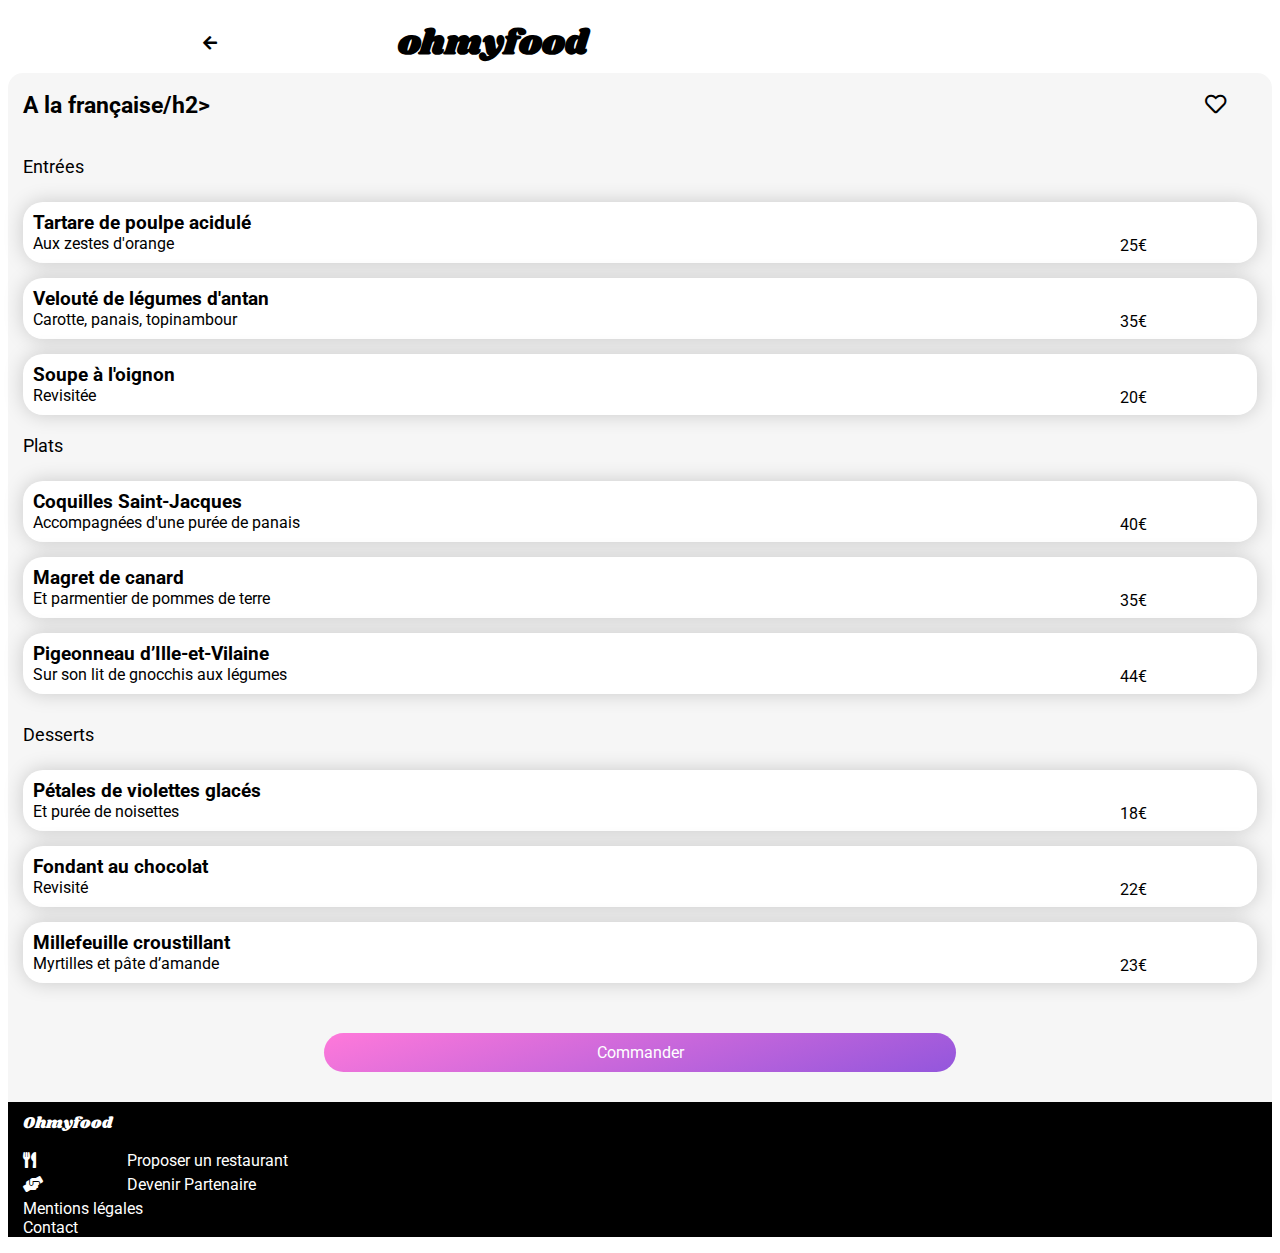
==== Alafrancaise.html @ 78d28125 "Add files via upload" ====
<!DOCTYPE html>
<html lang="fr">
<head>
    <meta charset="UTF-8">
    <meta http-equiv="X-UA-Compatible" content="IE=edge">
    <meta name="viewport" content="width=device-width, initial-scale=1.0">
    <title>A la française-AC-11-05-22</title>
     <!-- Stylesheets -->
     <link type="text/css" rel="stylesheet" href="Stylemyfood.css">
     <link rel="stylesheet" href="https://cdnjs.cloudflare.com/ajax/libs/font-awesome/5.13.1/css/all.min.css">
 
     <!-- Google Fonts-->
     <link rel="preconnect" href="https://fonts.gstatic.com">
     <link rel="stylesheet" href="https://fonts.googleapis.com/css2?family=Roboto:ital,wght@0,100;0,300;0,400;0,500;0,700;0,900;1,100;1,300;1,400;1,500;1,700;1,900&family=Shrikhand&display=swap">
</head>
<!--Page3: A la française--> 
<body>
    <header class="Header">
        <section class="Header-menu">
            <div class="Header-icon"> <a href="index.html"><i class="fa fa-arrow-left"></i></a></div> 
        <a href="homepage.html"><h1>ohmyfood</h1></a>
        </section>
       
        <img class="Restaurant-img" src="images/restaurants/A-la-francaise.jpg" alt="A la française">
    </header>
    <main class="Main-menu">
        <section class="Header-menu">
   <div class="Title"> <h2>A la française/h2> </div> 
   <div class="Like">
    <div class="Like-empty">
        <i class="far fa-heart fa-lg"></i>
    </div>
    <div class="Like-full">
        <i class="fas fa-heart fa-lg"></i>
    </div>
</div>
</section>

<section class="Menu">
<div class="Sub-Menu">
<div class="Sub-Menu-title">Entrées</div>
<div class="Sub-Menu-items">
    <div class="Sub-Menu-content">
        <h3>Tartare de poulpe acidulé</h3>
    <p> Aux zestes d'orange</p>
    </div>
    <div class="Sub-Menu-price">25€</div>
</div>
<div class="Sub-Menu-items">
    <div class="Sub-Menu-content">
        <h3> Velouté de légumes d'antan</h3>
        <p>Carotte, panais, topinambour </p> 
    </div>
    <div class="Sub-Menu-price">35€ </div>
</div>
<div class="Sub-Menu-items">
    <div class="Sub-Menu-content">
        <h3>Soupe à l'oignon</h3>
    <p>Revisitée</p>
    </div>
    <div class="Sub-Menu-price">20€ </div>
</div>
<div class="Sub-Menu">
    <div class="Sub-Menu-title">Plats</div>
    <div class="Sub-Menu-items">
        <div class="Sub-Menu-content">
            <h3>Coquilles Saint-Jacques </h3> 
            <p> Accompagnées d'une purée de panais</p> 
        </div>
        <div class="Sub-Menu-price">40€</div>
        
    </div>
    <div class="Sub-Menu-items">
        <div class="Sub-Menu-content">
            <h3>Magret de canard</h3>
            <p>Et parmentier de pommes de terre</p>
        </div> 
        <div class="Sub-Menu-price">35€</div> 
    </div>
    <div class="Sub-Menu-items">
        <div class="Sub-Menu-content">
            <h3>Pigeonneau d’Ille-et-Vilaine</h3>
            <p>Sur son lit de gnocchis aux légumes</p>
        </div> 
        <div class="Sub-Menu-price">44€</div> 
    </div>
</div>
<div class="Sub-Menu">  
    <div class="Sub-Menu-title">Desserts</div>
    <div class="Sub-Menu-items">
        <div class="Sub-Menu-content">
            <h3>Pétales de violettes glacés</h3> 
            <p> Et purée de noisettes</p> 
        </div>
        <div class="Sub-Menu-price"> 18€</div>
    </div>
    <div class="Sub-Menu-items">
        <div class="Sub-Menu-content">
            <h3>Fondant au chocolat</h3>
            <p> Revisité</p> 
        </div>
        <div class="Sub-Menu-price"> 22€</div> 
    </div>
    <div class="Sub-Menu-items">
        <div class="Sub-Menu-content"> 
            <h3>Millefeuille croustillant</h3>
            <p>Myrtilles et pâte d’amande</p>
        </div>
        <div class="Sub-Menu-price">23€</div> 
    </div>
</div>
</section>
<div class=button><a href="#" class="btn-text">Commander</a></div>
</main>

<footer class="Footer">
    <p>Ohmyfood</p> 
     <ul class="Footer-link">
         <li class="Footer-icon"> <i class='fas fa-utensils'></i> Proposer un restaurant</li>
         <li class="Footer-icon"><i class='fas fa-hands-helping'></i> Devenir Partenaire</li>
         <li>Mentions légales</li>
         <li>Contact</li>
     </ul>
 </footer>
</body>
---- Stylemyfood.css ----
*{box-sizing: border-box;}
body {
    font-family: Roboto, sans-serif;
}
/* Header*/
.Header {
    display: flex;
    justify-content: center;
    flex-direction: column;
    align-items: center;
}
.Header h1{
    display: flex;
    width: 100%;
    justify-content: center;
    align-items: center;
    font-family:Shrikhand;
    color: #000;
    font-size: 35px;
    margin: 10px 0 10px 0;
} 
.Location{
    background-color: #eaeaea;
    display: flex;
    align-items:center ;
    justify-content: center;
    padding: 5px 0;
    width: 100%;
    }
    .Location-bar::placeholder {
        color:black;
        font-size: 16px;
        display: flex;
        align-items: center;
        font-weight: 600;
       
    }
    .Location-bar{
      width: 70%;
      background-color:#eaeaea;
      border: 1px;

    }
    .icon-location {
        display: flex;
        justify-content:end;
        align-items: center;
        width: 30%;
        height: auto;
        background-color: #eaeaea;
        padding-right: 10px;
    }
.Title{
    font-family:'Roboto';
    font-size: 15px;
    display: flex;
    width: 100%;
}
a{
        text-decoration: none;
        color:currentColor
      }*
/*Main*/
.main {
    display:flex;
    flex-wrap: wrap;
    flex-direction: column;
  }
.Presentation{
    display: flex;
    align-items: center;
    width: 100%;
   flex-direction: column;
    background-color: #f6f6f6;
    height: 280px;
}
.Presentation-title{
    font-family:'Roboto';
    width: 70%;
    font-size: 18px;
    text-align: center;
}
.Presentation-subtitle{
   display: flex;
   width: 95%;
   justify-content: center;
   text-align: center;
   font-size: 20px;
   margin: 10px 0 25px 0;
}
.button{
    width: 50%;
    background:linear-gradient(162deg, #ff79da 0%, #9356dc 100%);
    border-radius: 25px;
    display:flex;
    justify-content: center;
    margin: auto;
    padding: 10px;
}
.btn-text{
    color: white;
}
.Choices{
    width: 100%;
    display: flex;
    flex-direction: column;
    align-items: center;
}
.Choice{
    width: 100%;
    display:flex;
    border-radius: 20px;
    border: 2px;
    background-color: #f6f6f6;
    margin: 20px 0 0 0;
    padding: 15px 10px 15px 0;
}
.Choice-ref{
    background-color: #FF79DA;
    border-radius: 50px;
    width: 23px;
    height: 23PX;
   margin-left: -6px;
    justify-content: center;
    align-items: center;
    display: flex;
}
.Choice-Content{
  width: 80%;
  display: flex;
  align-items:center;
}
.Choice-icon{
    width: 15%;
    display: flex;
    justify-content: center;
    align-items: center;
}
.Restaurants{
    display: flex;
    flex-direction: column;
    justify-content: center;
    align-items: center;
}
.Restaurant{
    display: flex;
    flex-direction: column;
    width: 100%;
    height: 180px;
    margin-bottom: 20px;
    border-radius: 20px;
    justify-content: center;
    align-items: center;
    object-fit: cover;
}
.Restaurant-img{
    display: flex;
    justify-items: center;
    align-items: center;
    width: 100%;
    height: 80%;
    object-fit: cover;
    border-top-left-radius:15px ;
    border-top-right-radius: 15px;
}
.Badge{
    background-color: #99e2d0;
    color: #1b6150;
    padding: 8px;
    position: absolute;
    border-radius: 2px;
    right: 12px;
    margin: 10px;
    }
.Restaurant-content{
   display: flex;
   width: 100%;
   padding: 10px;
}
.Restautant-text{
display: flex;
justify-content: center;
 width: 90%;
 flex-direction: column;
}
.Restautant-text h3 {
    margin: auto;
    width: 100%;
}
.Restautant-text p {
    margin: auto;
    width: 100%;
}
.Like{
    display: flex;
    justify-content: center;
    align-items: center;
    position: relative;
    width: 10%;
    transition: all;
}
.Like-empty{
    position: absolute;
}
.Like-full{
    position: absolute;
    color:#9356dc;
    opacity: 0;
    
}
.Like-full:hover{
    position: absolute;
    color:#9356dc;
    opacity: 1;
    
}
.Like:hover {
    color:#9356dc;
    transform: scale(1.1);opacity: 0 to 1;;
}

.Footer{
    background-color: #000;
    color: white;
    padding: 10px 0 0 15px;
}
.Footer p{
   font-family: Shrikhand; 
   margin:auto;
}
.Footer ul{
    padding:0;
    list-style:none ;
 }
 .Footer-icon{
     color: white;
     margin-bottom: 5px;
 }
 .Footer i{
   width: 8%;
}
/*pages*/

.Header-menu{
   width: 100%;
   display: flex;
   padding: 0 0 0 15px ;
}
.Header-menu a{
   color: #000;
 }
.Header-icon{
    display: flex;
    width: 30%;
    justify-content: center;
    align-items: center;
    margin: 10px 0 10px 0;
}

.Main-menu{
    display: flex;
    flex-direction: column;
    border-top-left-radius: 15px;
    border-top-right-radius: 15px;
    background-color: #f6f6f6;
    position: relative;
    padding-bottom: 30px;
    margin-top: -25px;
}
.Menu{
    display: flex;
    width: 100%;
    flex-direction: column;
    justify-content: center;
    align-items: center;
    margin: 0 0 30px 0;
}
.Sub-Menu{
    width: 100%;
    display: flex;
    flex-direction: column;
    margin: 10px 0 10px 0;
}
.Sub-Menu-title{
    display: flex;
    width: 100%;
    font-family: Roboto;
    font-size: 18px;
    margin:10px 0 10px 0;
    padding: 0 0 0 15px ;
}
.Sub-Menu-items{
    display: flex;
    justify-content: center;
    align-items: center;
   margin: 15px 15px 0 15px;
    background-color: white;
    box-shadow: 0 0 20px #0000002e;
    border-radius: 20px;
}
.Sub-Menu-content{
    display: flex;
    flex-direction: column;
    justify-content: center;
    width: 80%;
    padding-left: 10px;
}
.Sub-Menu-content h3{
    margin: 10px 10px 0 0;
}
.Sub-Menu-content p{
    margin: 0 10px 10px 0;
}
.Sub-Menu-price{
    width: 20%;
    display: flex;
    justify-content: center;
    align-items: center;
    margin: 25px 0 0 0;
}
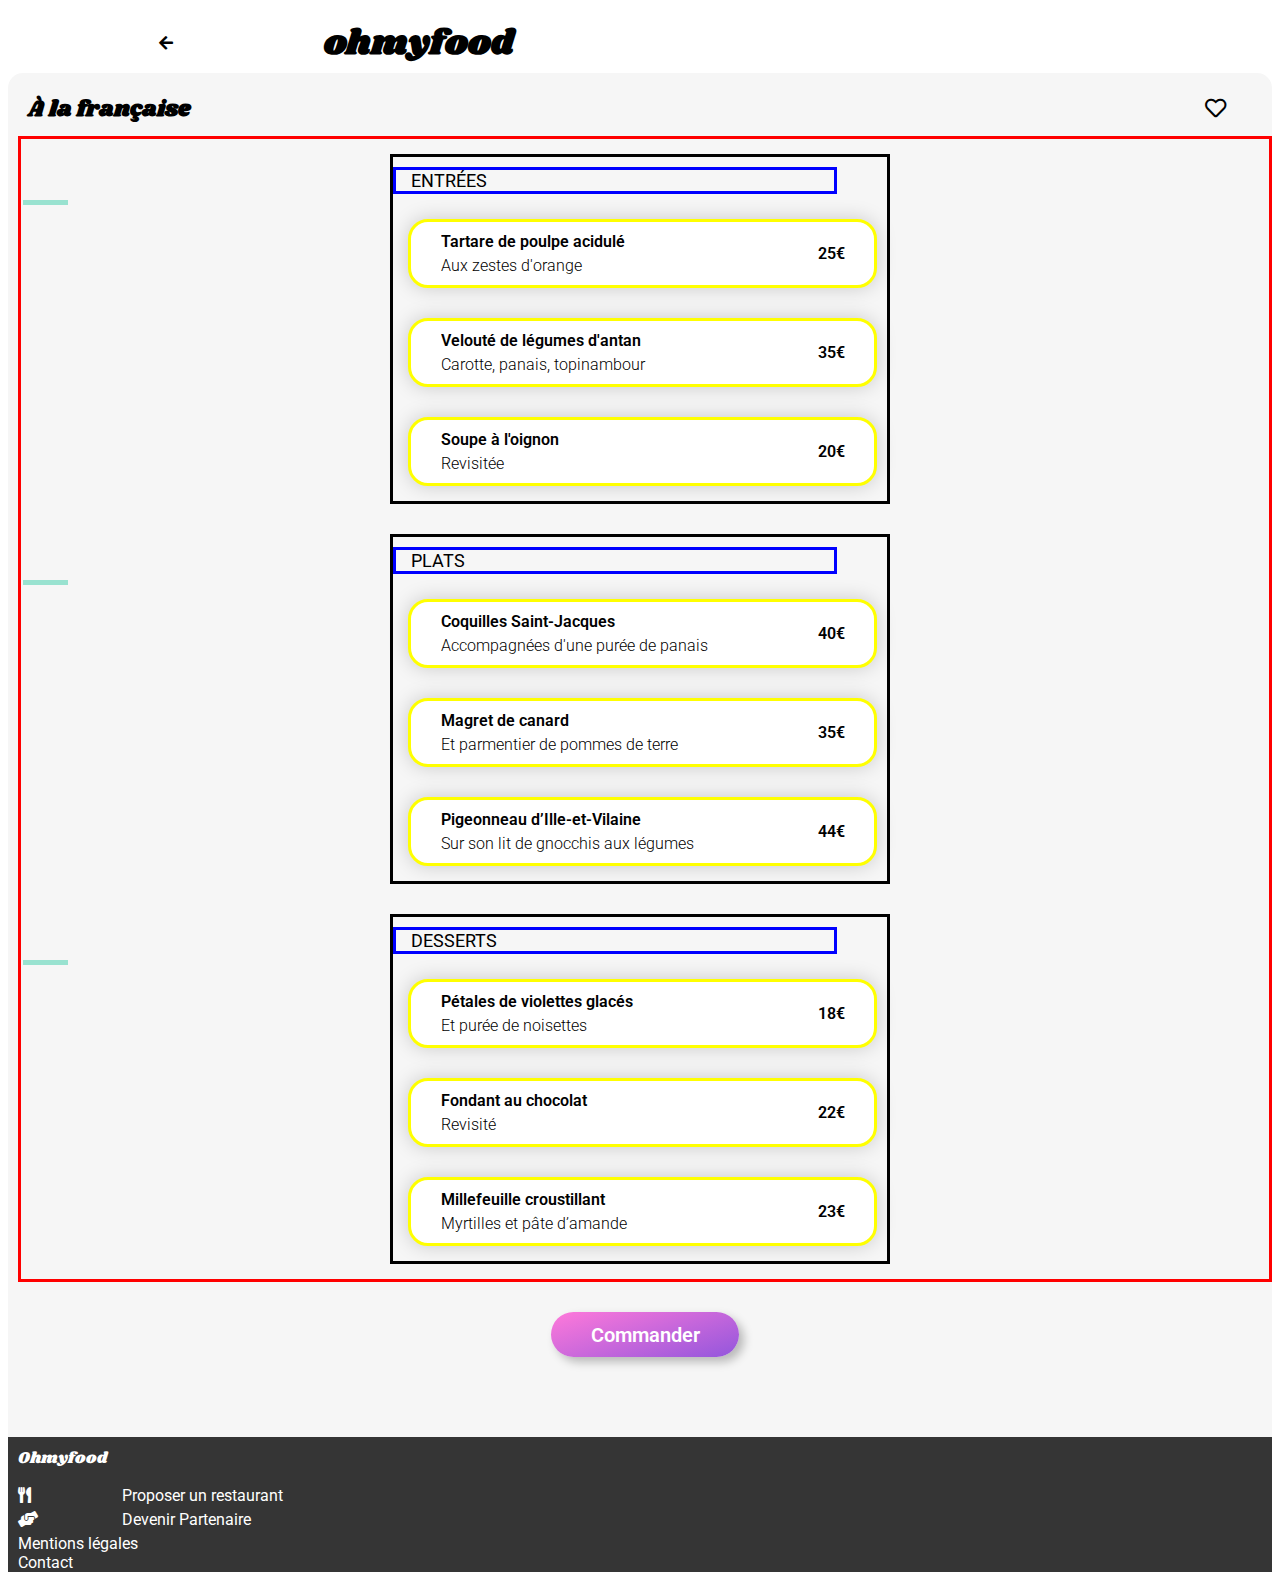
==== commit 8441c17c: "Add files via upload" ====
--- a/Alafrancaise.html
+++ b/Alafrancaise.html
@@ -4,7 +4,7 @@
     <meta charset="UTF-8">
     <meta http-equiv="X-UA-Compatible" content="IE=edge">
     <meta name="viewport" content="width=device-width, initial-scale=1.0">
-    <title>A la française-AC-11-05-22</title>
+    <title>A la française-AC-31-05-22</title>
      <!-- Stylesheets -->
      <link type="text/css" rel="stylesheet" href="Stylemyfood.css">
      <link rel="stylesheet" href="https://cdnjs.cloudflare.com/ajax/libs/font-awesome/5.13.1/css/all.min.css">
@@ -13,25 +13,24 @@
      <link rel="preconnect" href="https://fonts.gstatic.com">
      <link rel="stylesheet" href="https://fonts.googleapis.com/css2?family=Roboto:ital,wght@0,100;0,300;0,400;0,500;0,700;0,900;1,100;1,300;1,400;1,500;1,700;1,900&family=Shrikhand&display=swap">
 </head>
-<!--Page3: A la française--> 
+<!--Page 3: A la française--> 
 <body>
     <header class="Header">
         <section class="Header-menu">
             <div class="Header-icon"> <a href="index.html"><i class="fa fa-arrow-left"></i></a></div> 
-        <a href="homepage.html"><h1>ohmyfood</h1></a>
+        <a href="ohmyfood-home.html"><h1>ohmyfood</h1></a>
         </section>
-       
         <img class="Restaurant-img" src="images/restaurants/A-la-francaise.jpg" alt="A la française">
     </header>
     <main class="Main-menu">
-        <section class="Header-menu">
-   <div class="Title"> <h2>A la française/h2> </div> 
+<section class="Header-menu">
+   <div class="Menu-title"> <h2>À la française </h2> </div> 
    <div class="Like">
     <div class="Like-empty">
         <i class="far fa-heart fa-lg"></i>
     </div>
     <div class="Like-full">
-        <i class="fas fa-heart fa-lg"></i>
+        <i class="fas fa-heart fa-2x"></i>
     </div>
 </div>
 </section>
@@ -39,87 +38,170 @@
 <section class="Menu">
 <div class="Sub-Menu">
 <div class="Sub-Menu-title">Entrées</div>
-<div class="Sub-Menu-items">
+<div class="Sub-Menu1">
+<article class="Sub-Menu-items">
+    <div class="Sub-Menu-info">
     <div class="Sub-Menu-content">
-        <h3>Tartare de poulpe acidulé</h3>
-    <p> Aux zestes d'orange</p>
-    </div>
-    <div class="Sub-Menu-price">25€</div>
-</div>
-<div class="Sub-Menu-items">
+        <h3 class="Content-title">Tartare de poulpe acidulé</h3>
+        <p class="Content-details"> Aux zestes d'orange</p>
+        </div>
+    <p class="Sub-Menu-price">25€</p>
+    </div>
+    <div class="Sub-Menu-conf">
+        <div class="Sub-Menu-icon">
+            <i class='fas fa-check'></i>
+        </div>
+    </div>
+</article>
+</div>
+<div class="Sub-Menu2">
+<article class="Sub-Menu-items">
+    <div class="Sub-Menu-info">
     <div class="Sub-Menu-content">
-        <h3> Velouté de légumes d'antan</h3>
-        <p>Carotte, panais, topinambour </p> 
-    </div>
-    <div class="Sub-Menu-price">35€ </div>
-</div>
-<div class="Sub-Menu-items">
+        <h3 class="Content-title">Velouté de légumes d'antan</h3>
+        <p class="Content-details"> Carotte, panais, topinambour</p>
+        </div>
+    <p class="Sub-Menu-price">35€</p>
+    </div>
+    <div class="Sub-Menu-conf">
+        <div class="Sub-Menu-icon">
+            <i class='fas fa-check'></i>
+        </div>
+    </div>
+</article>
+</div>
+<div class="Sub-Menu3">
+<article class="Sub-Menu-items">
+    <div class="Sub-Menu-info">
     <div class="Sub-Menu-content">
-        <h3>Soupe à l'oignon</h3>
-    <p>Revisitée</p>
-    </div>
-    <div class="Sub-Menu-price">20€ </div>
+        <h3 class="Content-title">Soupe à l'oignon</h3>
+        <p class="Content-details">Revisitée</p>
+        </div>
+    <p class="Sub-Menu-price">20€</p>
+    </div>
+    <div class="Sub-Menu-conf">
+        <div class="Sub-Menu-icon">
+            <i class='fas fa-check'></i>
+        </div>
+    </div>
+</article>
+</div>
 </div>
 <div class="Sub-Menu">
     <div class="Sub-Menu-title">Plats</div>
-    <div class="Sub-Menu-items">
-        <div class="Sub-Menu-content">
-            <h3>Coquilles Saint-Jacques </h3> 
-            <p> Accompagnées d'une purée de panais</p> 
-        </div>
-        <div class="Sub-Menu-price">40€</div>
-        
-    </div>
-    <div class="Sub-Menu-items">
-        <div class="Sub-Menu-content">
-            <h3>Magret de canard</h3>
-            <p>Et parmentier de pommes de terre</p>
-        </div> 
-        <div class="Sub-Menu-price">35€</div> 
-    </div>
-    <div class="Sub-Menu-items">
-        <div class="Sub-Menu-content">
-            <h3>Pigeonneau d’Ille-et-Vilaine</h3>
-            <p>Sur son lit de gnocchis aux légumes</p>
-        </div> 
-        <div class="Sub-Menu-price">44€</div> 
-    </div>
+    <div class="Sub-Menu1">
+    <article class="Sub-Menu-items">
+        <div class="Sub-Menu-info">
+        <div class="Sub-Menu-content">
+            <h3 class="Content-title">Coquilles Saint-Jacques</h3>
+            <p class="Content-details">Accompagnées d'une purée de panais</p>
+            </div>
+        <p class="Sub-Menu-price">40€</p>
+        </div>
+        <div class="Sub-Menu-conf">
+            <div class="Sub-Menu-icon">
+                <i class='fas fa-check'></i>
+            </div>
+        </div>
+    </article>
+</div>
+    <div class="Sub-Menu2">
+    <article class="Sub-Menu-items">
+        <div class="Sub-Menu-info">
+        <div class="Sub-Menu-content">
+            <h3 class="Content-title">Magret de canard</h3>
+            <p class="Content-details">Et parmentier de pommes de terre</p>
+            </div>
+        <p class="Sub-Menu-price">35€</p>
+        </div>
+        <div class="Sub-Menu-conf">
+            <div class="Sub-Menu-icon">
+                <i class='fas fa-check'></i>
+            </div>
+        </div>
+    </article>
+</div>
+    <div class="Sub-Menu3">
+    <article class="Sub-Menu-items">
+        <div class="Sub-Menu-info">
+        <div class="Sub-Menu-content">
+            <h3 class="Content-title">Pigeonneau d’Ille-et-Vilaine</h3>
+            <p class="Content-details">Sur son lit de gnocchis aux légumes</p>
+            </div>
+        <p class="Sub-Menu-price">44€</p>
+        </div>
+        <div class="Sub-Menu-conf">
+            <div class="Sub-Menu-icon">
+                <i class='fas fa-check'></i>
+            </div>
+        </div>
+    </article>
+</div>
 </div>
 <div class="Sub-Menu">  
     <div class="Sub-Menu-title">Desserts</div>
-    <div class="Sub-Menu-items">
-        <div class="Sub-Menu-content">
-            <h3>Pétales de violettes glacés</h3> 
-            <p> Et purée de noisettes</p> 
-        </div>
-        <div class="Sub-Menu-price"> 18€</div>
-    </div>
-    <div class="Sub-Menu-items">
-        <div class="Sub-Menu-content">
-            <h3>Fondant au chocolat</h3>
-            <p> Revisité</p> 
-        </div>
-        <div class="Sub-Menu-price"> 22€</div> 
-    </div>
-    <div class="Sub-Menu-items">
-        <div class="Sub-Menu-content"> 
-            <h3>Millefeuille croustillant</h3>
-            <p>Myrtilles et pâte d’amande</p>
-        </div>
-        <div class="Sub-Menu-price">23€</div> 
-    </div>
+    <div class="Sub-Menu1">
+    <article class="Sub-Menu-items">
+        <div class="Sub-Menu-info">
+        <div class="Sub-Menu-content">
+            <h3 class="Content-title">Pétales de violettes glacés</h3>
+            <p class="Content-details">Et purée de noisettes</p>
+            </div>
+        <p class="Sub-Menu-price">18€</p>
+        </div>
+        <div class="Sub-Menu-conf">
+            <div class="Sub-Menu-icon">
+                <i class='fas fa-check'></i>
+            </div>
+        </div>
+    </article>
+</div>
+    <div class="Sub-Menu2">
+    <article class="Sub-Menu-items">
+        <div class="Sub-Menu-info">
+        <div class="Sub-Menu-content">
+            <h3 class="Content-title">Fondant au chocolat</h3>
+            <p class="Content-details">Revisité</p>
+            </div>
+        <p class="Sub-Menu-price">22€</p>
+        </div>
+        <div class="Sub-Menu-conf">
+            <div class="Sub-Menu-icon">
+                <i class='fas fa-check'></i>
+            </div>
+        </div>
+    </article>
+</div>
+    <div class="Sub-Menu3">
+    <article class="Sub-Menu-items">
+        <div class="Sub-Menu-info">
+        <div class="Sub-Menu-content">
+            <h3 class="Content-title">Millefeuille croustillant</h3>
+            <p class="Content-details">Myrtilles et pâte d’amande</p>
+            </div>
+        <p class="Sub-Menu-price">23€</p>
+        </div>
+        <div class="Sub-Menu-conf">
+            <div class="Sub-Menu-icon">
+                <i class='fas fa-check'></i>
+            </div>
+        </div>
+    </article>
+</div>
 </div>
 </section>
+<section class="Command">
 <div class=button><a href="#" class="btn-text">Commander</a></div>
+</section>
 </main>
 
 <footer class="Footer">
     <p>Ohmyfood</p> 
-     <ul class="Footer-link">
-         <li class="Footer-icon"> <i class='fas fa-utensils'></i> Proposer un restaurant</li>
-         <li class="Footer-icon"><i class='fas fa-hands-helping'></i> Devenir Partenaire</li>
-         <li>Mentions légales</li>
-         <li>Contact</li>
+     <ul class="Footer-links">
+         <li class="Footer-icon"> <a class="Footer-elmt" href="#"><i class='fas fa-utensils'></i> Proposer un restaurant</li></a> 
+         <li class="Footer-icon"> <a class="Footer-elmt" href="#"><i class='fas fa-hands-helping'></i> Devenir Partenaire</li></a>
+         <li> <a class="Footer-elmt" href="#"> Mentions légales</li></a>
+         <li> <a class="Footer-elmt" href="#"> Contact</li></a> 
      </ul>
  </footer>
 </body>
--- a/Stylemyfood.css
+++ b/Stylemyfood.css
@@ -1,7 +1,521 @@
 *{box-sizing: border-box;}
 body {
-    font-family: Roboto, sans-serif;
-}
+font-family: Roboto, sans-serif;
+}
+/*LoadingPage*/
+.spin-wrapper{
+position: absolute;
+width: 100%;
+height: 100%;
+padding: 0px;
+margin: 0px;
+background: #fff;
+display: flex;
+justify-content: center;
+animation: wrap 6s  forwards;
+}
+@keyframes wrap{
+25% {opacity:1;} 
+100% {opacity: 0;display: none;} 
+}
+.spinner{
+position: absolute;
+height: 60px;
+width:60px;
+border: 3px solid transparent;
+border-top-color: #99E2D0;
+top: 50%;
+left: 50%;
+margin: -30px;
+border-radius: 50%;
+animation: spin 2s forwards;
+}
+.spinner:before{
+content:'';
+position: absolute;
+border: 3px solid transparent;
+border-radius: 50%;
+border-top-color: #9356DC;
+top: -12px;
+left: -12px;
+right: -12px;
+bottom: -12px;
+animation: spin 3s forwards;
+}
+.spinner:after{
+content:'';
+position: absolute;
+border: 3px solid transparent;
+border-radius: 50%;
+border-top-color: #FF79DA;
+top: 6px;
+left: 6px;
+right: 6px;
+bottom: 6px;  
+animation: spin 4s forwards;
+}
+  
+@keyframes spin{
+0% {transform: rotate(0deg);opacity:1;} 
+50%{transform: rotate(180deg);opacity: 0.5;}
+100% {transform: rotate(360deg); opacity: 0;} 
+}
+html {
+width: 100%;
+height: 100%;
+}
+  
+/* Header*/
+.Header {
+display: flex;
+justify-content: center;
+flex-direction: column;
+align-items: center;
+}
+.Header h1{
+display: flex;
+width: 100%;
+justify-content: center;
+align-items: center;
+font-family:Shrikhand;
+color: #000;
+font-size: 35px;
+margin: 5px 0 10px 0;
+} 
+.Location{
+background-color: #eaeaea;
+display: flex;
+align-items:center ;
+justify-content: center;
+height: 50px;
+margin: auto;
+width: 100%;
+}
+.Location-bar::placeholder {
+color:black;
+font-size: 16px;
+display: flex;
+align-items: center;
+font-weight: 600;
+}
+.Location-bar{
+width: 70%;
+background-color:#eaeaea;
+border: 1px;
+}
+.icon-location {
+display: flex;
+justify-content:end;
+align-items: center;
+width: 30%;
+height: auto;
+background-color: #eaeaea;
+padding-right: 10px;
+}
+.Title{
+font-family:Roboto,"cursive";
+font-size: 15px;
+display: flex;
+width: 100%;
+}
+a{
+text-decoration: none;
+color:currentColor
+}
+/*Main*/
+.main {
+display:flex;
+flex-wrap: wrap;
+flex-direction: column;
+}
+.Presentation{
+display: flex;
+align-items: center;
+width: 100%;
+flex-direction: column;
+background-color: #f6f6f6;
+margin: auto;
+padding-bottom: 15px;
+}
+.Presentation-title{
+font-family:'Roboto';
+width: 70%;
+font-size: 18px;
+text-align: center;
+margin: auto;
+padding: 0;
+}
+.Presentation-subtitle{
+display: flex;
+width: 95%;
+justify-content: center;
+text-align: center;
+font-size: 20px;
+margin: 10px 0 15px 0;
+}
+.button{
+width: 55%;
+background:linear-gradient(162deg, #ff79da 0%, #9356dc 100%);
+border-radius: 30px;
+display:flex;
+justify-content: center;
+align-items: center;
+margin-bottom: 10px;
+cursor: pointer;
+height: 45px;
+transition-duration: 2s;
+box-shadow: 5px 5px 10px rgba(0,0,0,.25);
+}
+.btn-text{
+color: white;
+font-weight: 700;
+}
+.Choices{
+width: 100%;
+display: flex;
+flex-direction: column;
+align-items: center;
+}
+.Choices-content{
+display: flex;
+justify-content: center;
+flex-direction: column;
+align-items: center;
+width: 100%;
+margin:auto;
+}
+.Choice{
+width: 95%;
+display:flex;
+border-radius: 20px;
+border: 2px;
+height: 60px;
+background-color: #f6f6f6;
+margin: 20px 0 0 0;
+padding: 15px 10px 15px 0;
+}
+.Choice:last-child{
+  background-color: #f5edff;
+}
+.Choice-ref{
+background-color: #9356DC;
+border-radius: 50px;
+width: 25px;
+height: 25PX;
+margin-left: -6px;
+justify-content: center;
+align-items: center;
+display: flex;
+}
+.Choice-Content{
+width: 80%;
+display: flex;
+align-items:center;
+}
+.Choice-icon{
+width: 15%;
+display: flex;
+justify-content: center;
+align-items: center;
+}
+.Restaurants{
+display: flex;
+flex-direction: column;
+justify-content: center;
+align-items: center;
+width: 100%;
+margin-top: 20px;
+
+}
+.Restaurants-choices{
+display: flex;
+justify-content: space-evenly;
+flex-direction: column;
+align-items: center;
+width: 100%;
+border-radius: 20px;
+margin-bottom: 20px;
+}
+.Restaurant{
+display: flex;
+flex-direction: column;
+width: 100%;
+height: 300px;
+border-radius: 20px;
+justify-content: center;
+align-items: center;
+margin-top: 15px;
+border: solid 2px #f6f6f6;
+}
+.Restaurant-img{
+width: 100%;
+height: 80%;
+object-fit: cover;
+border-top-left-radius:15px ;
+border-top-right-radius: 15px;
+}
+.Badge{
+background-color: #99e2d0;
+color: #1b6150;
+padding: 8px;
+position: absolute;
+border-radius: 2px;
+right: 12px;
+margin: 10px 20px 130px 10px;
+}
+.Restaurant-content{
+display: flex;
+justify-content: center;
+align-items: center;
+width: 100%;
+height: 20%;
+background-color: #fff;
+padding:10px ;
+border-bottom-left-radius: 15px;
+border-bottom-right-radius: 15px;
+}
+.Restautant-text{
+display: flex;
+justify-content: center;
+width: 90%;
+height: 100%;
+flex-direction: column;
+}
+.Restautant-text h3 {
+margin: auto;
+width: 100%;
+}
+.Restautant-text p {
+margin: auto;
+width: 100%;
+}
+.Like{
+display: flex;
+justify-content: center;
+align-items: center;
+position: relative;
+width: 10%;
+}
+.Like-empty{
+position: absolute;
+}
+.Like-full{
+position: absolute;
+color:transparent;
+opacity: 0;
+background: -webkit-gradient(linear, left top, left bottom, from(#FF79DA) to (#9356DC));
+background:linear-gradient(162deg, #ff79da 0%, #9356dc 100%);
+background-clip: text;
+}
+.Like-full:hover{
+position: absolute;
+opacity: 1;
+transform: scale(1.1);  
+}
+.Footer{
+background-color: #353535;
+color: white;
+padding: 10px 0 0 10px;
+margin: auto;
+}
+.Footer p{
+font-family: Shrikhand; 
+margin:auto;
+}
+.Footer ul{
+padding:0;
+list-style:none ;
+ }
+.Footer-icon{
+color: white;
+    margin-bottom: 5px;
+ }
+.Footer i{
+width: 8%;
+}
+.Footer-elmt:hover{
+text-decoration: underline;
+}
+
+/*pages*/
+.Header-menu{
+width: 100%;
+display: flex;
+margin: auto;
+}
+.Header-menu a{
+color: #000;
+ }
+.Header-icon{
+display: flex;
+width: 25%;
+justify-content: center;
+align-items: center;
+margin: 10px 0 10px 0;
+}
+.Hearder-menu-title{
+font-family: "Shrikhand","cursive";
+}
+.Main-menu{
+display: flex;
+flex-direction: column;
+border-top-left-radius: 15px;
+border-top-right-radius: 15px;
+background-color: #f6f6f6;
+position: relative;
+padding: 10px 0 0 10px;
+margin-top: -60px;
+}
+.Menu{
+display: flex;
+width: 100%;
+flex-direction: column;
+justify-content: center;
+align-items: center;
+margin: 0 0 30px 0;
+}
+.Menu-title{
+font-family:"shrikhand","cursive";
+font-size: 15px;
+display: flex;
+width: 100%;
+}
+.Menu-title h2{
+margin: 10px;
+}
+.Sub-Menu{
+width: 100%;
+display: flex;
+flex-direction: column;
+margin: 15px 10px 15px 10px;
+}
+.Sub-Menu-title{
+display: flex;
+width: 100%;
+font-family: Roboto;
+font-size: 18px;
+text-transform: uppercase;
+margin:0 0 10px 0;
+}
+.Sub-Menu-title:after {
+content:"";
+width: 45px;
+height: 5px;
+background-color: #99e2d0;
+position: absolute;
+left: 10px;
+margin-top: 30px;
+}
+.Sub-Menu1{
+animation-duration: 3s;
+animation-delay: 1s;
+animation-name: glissement;
+}
+.Sub-Menu2{
+animation-duration: 3s;
+animation-delay: 1.5s;
+animation-name: glissement;
+}
+.Sub-Menu3{
+animation-duration: 3s;
+animation-delay: 2s;
+animation-name: glissement;
+}
+@keyframes glissement {
+from {
+opacity:0;
+transform:translateY(-15px);
+}
+to {
+opacity:1;
+transform:translateY(0px);
+}
+}
+.Sub-Menu-items{
+display: flex;
+justify-content: center;
+margin: 15px 15px 0 15px;
+background-color: white;
+box-shadow: 0 0 20px #0000002e;
+border-radius: 20px;
+}
+.Sub-Menu-info{
+display: flex;
+justify-content: space-between;
+align-items: center;
+overflow: hidden;
+max-width: 100%;
+padding: 0 0 0 10px;
+flex: 1;
+}
+.Sub-Menu-content{
+display: flex;
+flex-direction: column;
+justify-content: space-between;
+overflow: hidden;
+white-space:nowrap;
+width: 100%;
+padding-left: 10px;
+margin: 10px;
+}
+.Content-title{
+font-size: 16px;
+font-weight: 600;
+overflow: hidden;
+text-overflow: ellipsis;
+margin: 0;
+}
+.Content-details{
+font-weight: 300;
+overflow: hidden;
+text-overflow: ellipsis;
+margin: 5px 0 0 0;
+}
+.Sub-Menu-price{
+width: 15%;
+display: flex;
+align-items: flex-end;
+font-weight: 600;
+}
+.Sub-Menu-conf{
+height: auto;
+width: 0;
+display: flex;
+align-items: center;
+border-radius: 0 15px 15px 0;
+justify-content: center;
+cursor: pointer;
+transition: transform 0.4s ease-in-out, width 0.4s ease-in-out, opacity 0.4s ease-in-out;
+background-color: #99e2d0;
+opacity: 0;
+}
+.Sub-Menu-items:hover .Sub-Menu-conf {
+opacity: 100%;
+width: 64px;
+}
+
+.Sub-Menu-icon{
+height: 26px;
+width: 26px;
+background-color: #fff;
+display: flex;
+align-items: center;
+justify-content: center;
+border-radius: 100px;
+transform: rotate(360deg);
+transition-duration: .5s;
+}
+.fa-check{
+color: #99E2D0;
+}
+.Command{
+  display: flex;
+  justify-content: center;
+  align-items: center;
+  margin-bottom: 50px;
+}
+@media only screen and (min-width: 992px) {
+
 /* Header*/
 .Header {
     display: flex;
@@ -10,311 +524,266 @@
     align-items: center;
 }
 .Header h1{
-    display: flex;
-    width: 100%;
-    justify-content: center;
-    align-items: center;
-    font-family:Shrikhand;
-    color: #000;
-    font-size: 35px;
-    margin: 10px 0 10px 0;
+display: flex;
+width: 100%;
+justify-content: center;
+align-items: center;
+font-family:Shrikhand;
+color: #000;
+font-size: 35px;
+margin: 10px 0 10px 0;
 } 
 .Location{
-    background-color: #eaeaea;
-    display: flex;
-    align-items:center ;
-    justify-content: center;
-    padding: 5px 0;
-    width: 100%;
-    }
-    .Location-bar::placeholder {
-        color:black;
-        font-size: 16px;
-        display: flex;
-        align-items: center;
-        font-weight: 600;
-       
-    }
-    .Location-bar{
-      width: 70%;
-      background-color:#eaeaea;
-      border: 1px;
-
-    }
-    .icon-location {
-        display: flex;
-        justify-content:end;
-        align-items: center;
-        width: 30%;
-        height: auto;
-        background-color: #eaeaea;
-        padding-right: 10px;
-    }
+background-color: #eaeaea;
+display: flex;
+align-items:center ;
+justify-content: center;
+padding: 5px 0;
+width: 100%;
+}
+.Location-bar::placeholder {
+color:black;
+font-size: 16px;
+display: flex;
+align-items: center;
+font-weight: 600;
+}
+.Location-bar{
+width: 70%;
+background-color:#eaeaea;
+border: 1px;
+}
+.icon-location {
+display: flex;
+justify-content:end;
+align-items: center;
+width: 30%;
+height: auto;
+background-color: #eaeaea;
+padding-right: 10px;
+}
 .Title{
-    font-family:'Roboto';
-    font-size: 15px;
-    display: flex;
-    width: 100%;
+font-family:Shrikhand,"cursive";
+font-size: 15px;
+display: flex;
+width: 100%;
 }
 a{
-        text-decoration: none;
-        color:currentColor
-      }*
+text-decoration: none;
+color:currentColor
+}
 /*Main*/
 .main {
-    display:flex;
-    flex-wrap: wrap;
-    flex-direction: column;
-  }
+display:flex;
+flex-wrap: wrap;
+flex-direction: column;
+}
 .Presentation{
-    display: flex;
-    align-items: center;
-    width: 100%;
-   flex-direction: column;
-    background-color: #f6f6f6;
-    height: 280px;
+display: flex;
+align-items: center;
+width: 100%;
+flex-direction: column;
+background-color: #f6f6f6;
+height: 280px;
 }
 .Presentation-title{
-    font-family:'Roboto';
-    width: 70%;
-    font-size: 18px;
-    text-align: center;
+font-family:'Roboto';
+width: 30%;
+font-size: 18px;
+text-align: center;
 }
 .Presentation-subtitle{
-   display: flex;
-   width: 95%;
-   justify-content: center;
-   text-align: center;
-   font-size: 20px;
-   margin: 10px 0 25px 0;
+display: flex;
+width: 95%;
+justify-content: center;
+text-align: center;
+font-size: 20px;
+margin: 10px 0 25px 0;
 }
 .button{
-    width: 50%;
-    background:linear-gradient(162deg, #ff79da 0%, #9356dc 100%);
-    border-radius: 25px;
-    display:flex;
-    justify-content: center;
-    margin: auto;
-    padding: 10px;
+width: 15%;
+background:linear-gradient(162deg, #ff79da 0%, #9356dc 100%);
+border-radius: 25px;
+display:flex;
+justify-content: center;
+margin: auto;
+padding: 20px;
 }
 .btn-text{
-    color: white;
+color: white;
+font-size: 20px;
+font-weight: 600;
 }
 .Choices{
-    width: 100%;
-    display: flex;
-    flex-direction: column;
-    align-items: center;
+width: 100%;
+display: flex;
+justify-content: center;
+align-items: center;
+margin: auto;
+}
+.Choices-content{
+display: flex;
+justify-content: space-evenly;
+align-items: center;
+width: 100%;
+margin:auto;
+border: solid;
 }
 .Choice{
-    width: 100%;
-    display:flex;
-    border-radius: 20px;
-    border: 2px;
-    background-color: #f6f6f6;
-    margin: 20px 0 0 0;
-    padding: 15px 10px 15px 0;
+display: flex;
+justify-content: space-evenly;
+align-items: center;
+width: 20%;
+margin: 10px;
+background-color: #f6f6f6;
+
 }
 .Choice-ref{
-    background-color: #FF79DA;
-    border-radius: 50px;
-    width: 23px;
-    height: 23PX;
-   margin-left: -6px;
-    justify-content: center;
-    align-items: center;
-    display: flex;
+background-color: #FF79DA;
+border-radius: 50px;
+width: 23px;
+height: 23PX;
+margin-left: -6px;
+justify-content: center;
+align-items: center;
+display: flex;
 }
 .Choice-Content{
-  width: 80%;
-  display: flex;
-  align-items:center;
+width: 80%;
+display: flex;
+align-items:center;
 }
 .Choice-icon{
-    width: 15%;
-    display: flex;
-    justify-content: center;
-    align-items: center;
+width: 15%;
+display: flex;
+justify-content: center;
+align-items: center;
 }
 .Restaurants{
-    display: flex;
-    flex-direction: column;
-    justify-content: center;
-    align-items: center;
+display: flex;
+flex-direction: column;
+justify-content: center;
+align-items: center;
+width: 100%;
+}
+.Restaurants-choices{
+display: flex;
+justify-content: space-evenly;
+flex-wrap: wrap;
+align-items: center;
+
 }
 .Restaurant{
-    display: flex;
-    flex-direction: column;
-    width: 100%;
-    height: 180px;
-    margin-bottom: 20px;
-    border-radius: 20px;
-    justify-content: center;
-    align-items: center;
-    object-fit: cover;
+display: flex;
+flex-direction: column;
+width: 45%;
+height: 500px;
+margin-bottom: 15px;
+border-radius: 20px;
+justify-content: center;
+align-items: center;
 }
 .Restaurant-img{
-    display: flex;
-    justify-items: center;
-    align-items: center;
-    width: 100%;
-    height: 80%;
-    object-fit: cover;
-    border-top-left-radius:15px ;
-    border-top-right-radius: 15px;
+width: 100%;
+height: 80%;
+object-fit: cover;
+border-top-left-radius:15px ;
+border-top-right-radius: 15px;
 }
 .Badge{
-    background-color: #99e2d0;
-    color: #1b6150;
-    padding: 8px;
-    position: absolute;
-    border-radius: 2px;
-    right: 12px;
-    margin: 10px;
-    }
-.Restaurant-content{
-   display: flex;
-   width: 100%;
-   padding: 10px;
-}
-.Restautant-text{
-display: flex;
-justify-content: center;
- width: 90%;
- flex-direction: column;
-}
-.Restautant-text h3 {
-    margin: auto;
-    width: 100%;
-}
-.Restautant-text p {
-    margin: auto;
-    width: 100%;
-}
-.Like{
-    display: flex;
-    justify-content: center;
-    align-items: center;
-    position: relative;
-    width: 10%;
-    transition: all;
-}
-.Like-empty{
-    position: absolute;
-}
-.Like-full{
-    position: absolute;
-    color:#9356dc;
-    opacity: 0;
-    
-}
-.Like-full:hover{
-    position: absolute;
-    color:#9356dc;
-    opacity: 1;
-    
-}
-.Like:hover {
-    color:#9356dc;
-    transform: scale(1.1);opacity: 0 to 1;;
+background-color: #99e2d0;
+color: #1b6150;
+padding: 8px;
+position: absolute;
+border-radius: 2px;
+right: 1px;
+margin-right: 130px;
+border: solid;
 }
 
-.Footer{
-    background-color: #000;
-    color: white;
-    padding: 10px 0 0 15px;
-}
-.Footer p{
-   font-family: Shrikhand; 
-   margin:auto;
-}
-.Footer ul{
-    padding:0;
-    list-style:none ;
- }
- .Footer-icon{
-     color: white;
-     margin-bottom: 5px;
- }
- .Footer i{
-   width: 8%;
-}
 /*pages*/
 
-.Header-menu{
-   width: 100%;
-   display: flex;
-   padding: 0 0 0 15px ;
-}
-.Header-menu a{
-   color: #000;
- }
-.Header-icon{
-    display: flex;
-    width: 30%;
-    justify-content: center;
-    align-items: center;
-    margin: 10px 0 10px 0;
-}
-
 .Main-menu{
-    display: flex;
-    flex-direction: column;
-    border-top-left-radius: 15px;
-    border-top-right-radius: 15px;
-    background-color: #f6f6f6;
-    position: relative;
-    padding-bottom: 30px;
-    margin-top: -25px;
+display: flex;
+flex-direction: column;
+border-top-left-radius: 15px;
+border-top-right-radius: 15px;
+background-color: #f6f6f6;
+position: relative;
+padding-bottom: 30px;
+margin-top: -25px;
 }
 .Menu{
-    display: flex;
-    width: 100%;
-    flex-direction: column;
-    justify-content: center;
-    align-items: center;
-    margin: 0 0 30px 0;
+display: flex;
+width: 100%;
+justify-content: space-evenly;
+border: solid red;
 }
 .Sub-Menu{
-    width: 100%;
-    display: flex;
-    flex-direction: column;
-    margin: 10px 0 10px 0;
+display: flex;
+justify-content: left;
+width: 40%;
+margin-left: 0px;
+border: solid;
 }
 .Sub-Menu-title{
-    display: flex;
-    width: 100%;
-    font-family: Roboto;
-    font-size: 18px;
-    margin:10px 0 10px 0;
-    padding: 0 0 0 15px ;
+display: flex;
+width: 90%;
+font-family: Roboto;
+font-size: 18px;
+text-transform: uppercase;
+margin:10px 0 10px 0;
+padding: 0 0 0 15px ;
+border: solid blue;
+}
+.Sub-Menu-title:after {
+content:"";
+width: 45px;
+height: 5px;
+background-color: #99e2d0;
+position: absolute;
+left: 15px;
+margin-top: 30px;
+}
+.Sub-Menu1{
+animation-duration: 3s;
+animation-delay: 1s;
+animation-name: glissement;
+}
+.Sub-Menu2{
+animation-duration: 3s;
+animation-delay: 1.5s;
+animation-name: glissement;
+}
+.Sub-Menu3{
+animation-duration: 3s;
+animation-delay: 2s;
+animation-name: glissement;
+}
+@keyframes glissement {
+from {
+opacity:0;
+transform:translateY(-15px);
+}
+to {
+opacity:1;
+transform:translateY(0px);
+}
 }
 .Sub-Menu-items{
-    display: flex;
-    justify-content: center;
-    align-items: center;
-   margin: 15px 15px 0 15px;
-    background-color: white;
-    box-shadow: 0 0 20px #0000002e;
-    border-radius: 20px;
-}
-.Sub-Menu-content{
-    display: flex;
-    flex-direction: column;
-    justify-content: center;
-    width: 80%;
-    padding-left: 10px;
-}
-.Sub-Menu-content h3{
-    margin: 10px 10px 0 0;
-}
-.Sub-Menu-content p{
-    margin: 0 10px 10px 0;
-}
-.Sub-Menu-price{
-    width: 20%;
-    display: flex;
-    justify-content: center;
-    align-items: center;
-    margin: 25px 0 0 0;
-}
+display: flex;
+justify-content: center;
+margin: 15px;
+width: 95%;
+border: solid yellow;
+}
+.Sub-Menu-info{
+display: flex;
+justify-content: space-between;
+align-items: center;
+overflow: hidden;
+max-width: 100%;
+padding: 0 0 0 10px;
+flex: 1;
+}
+}
